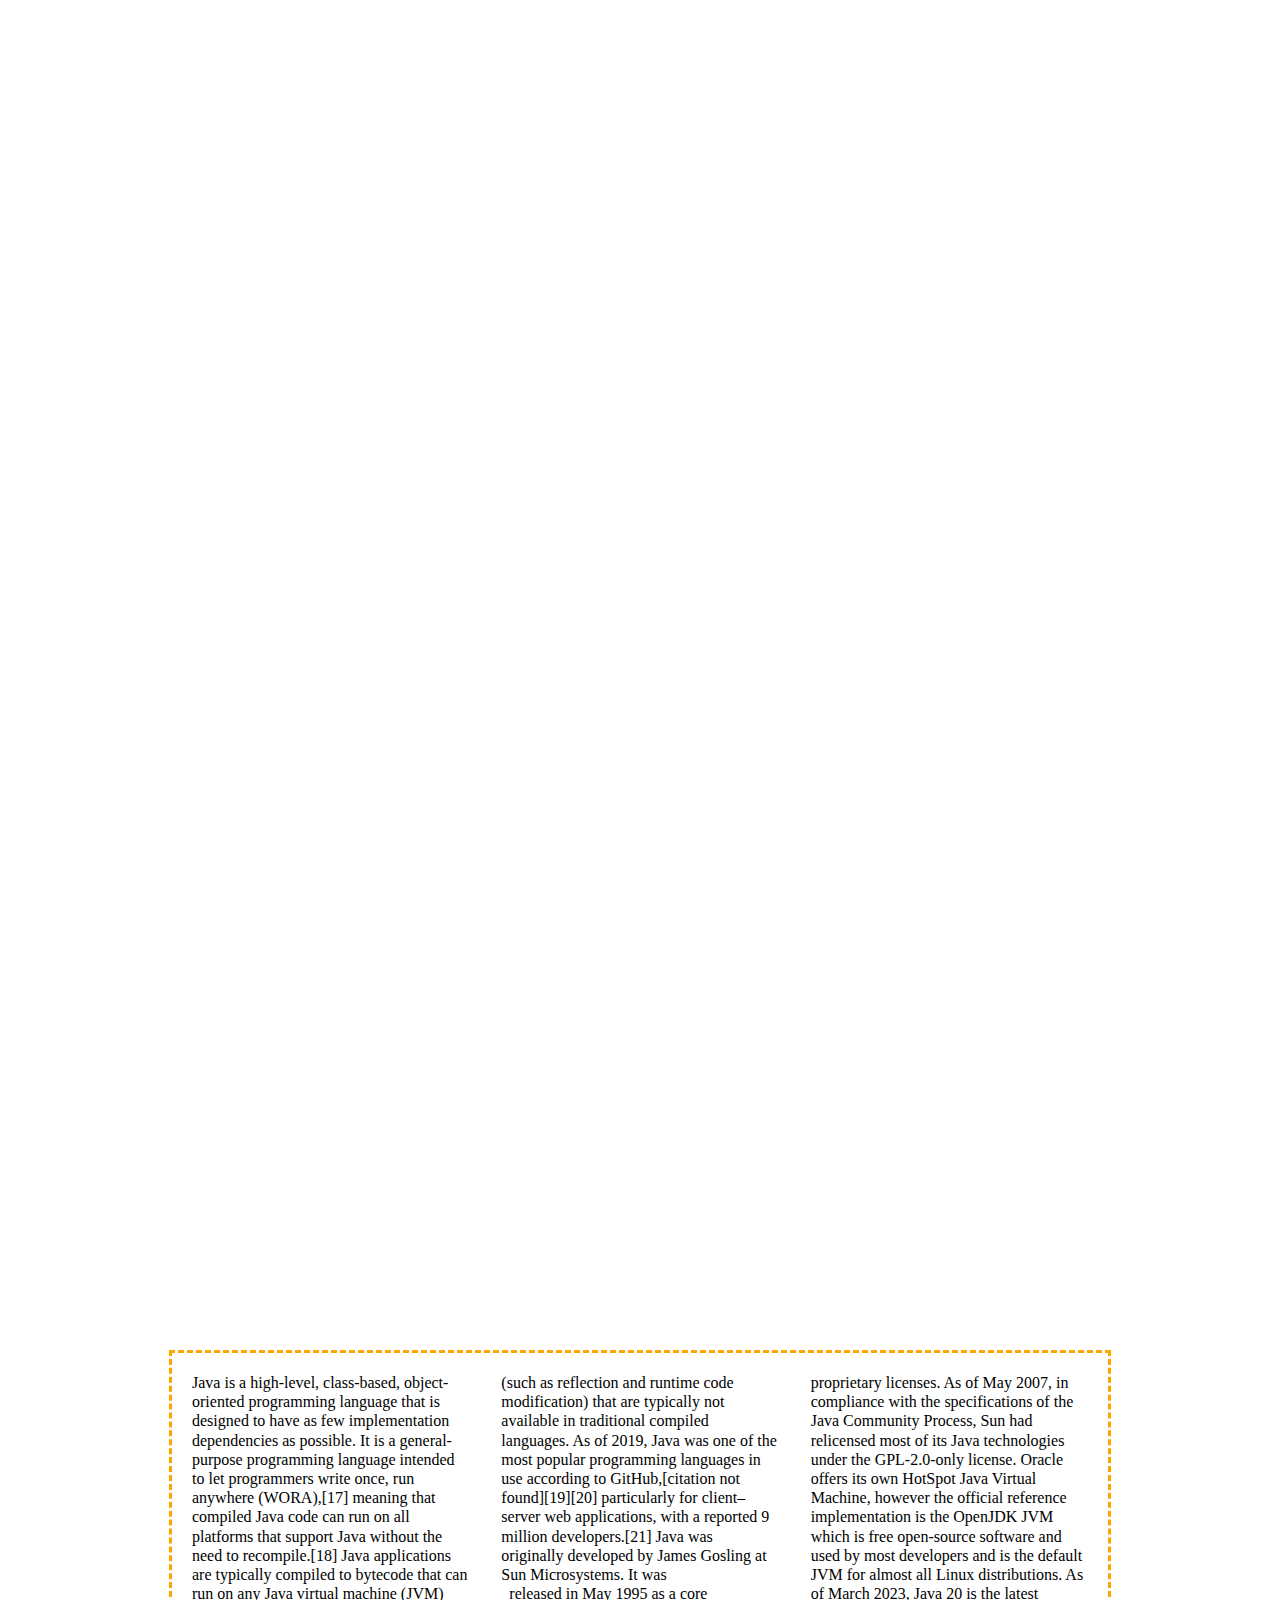
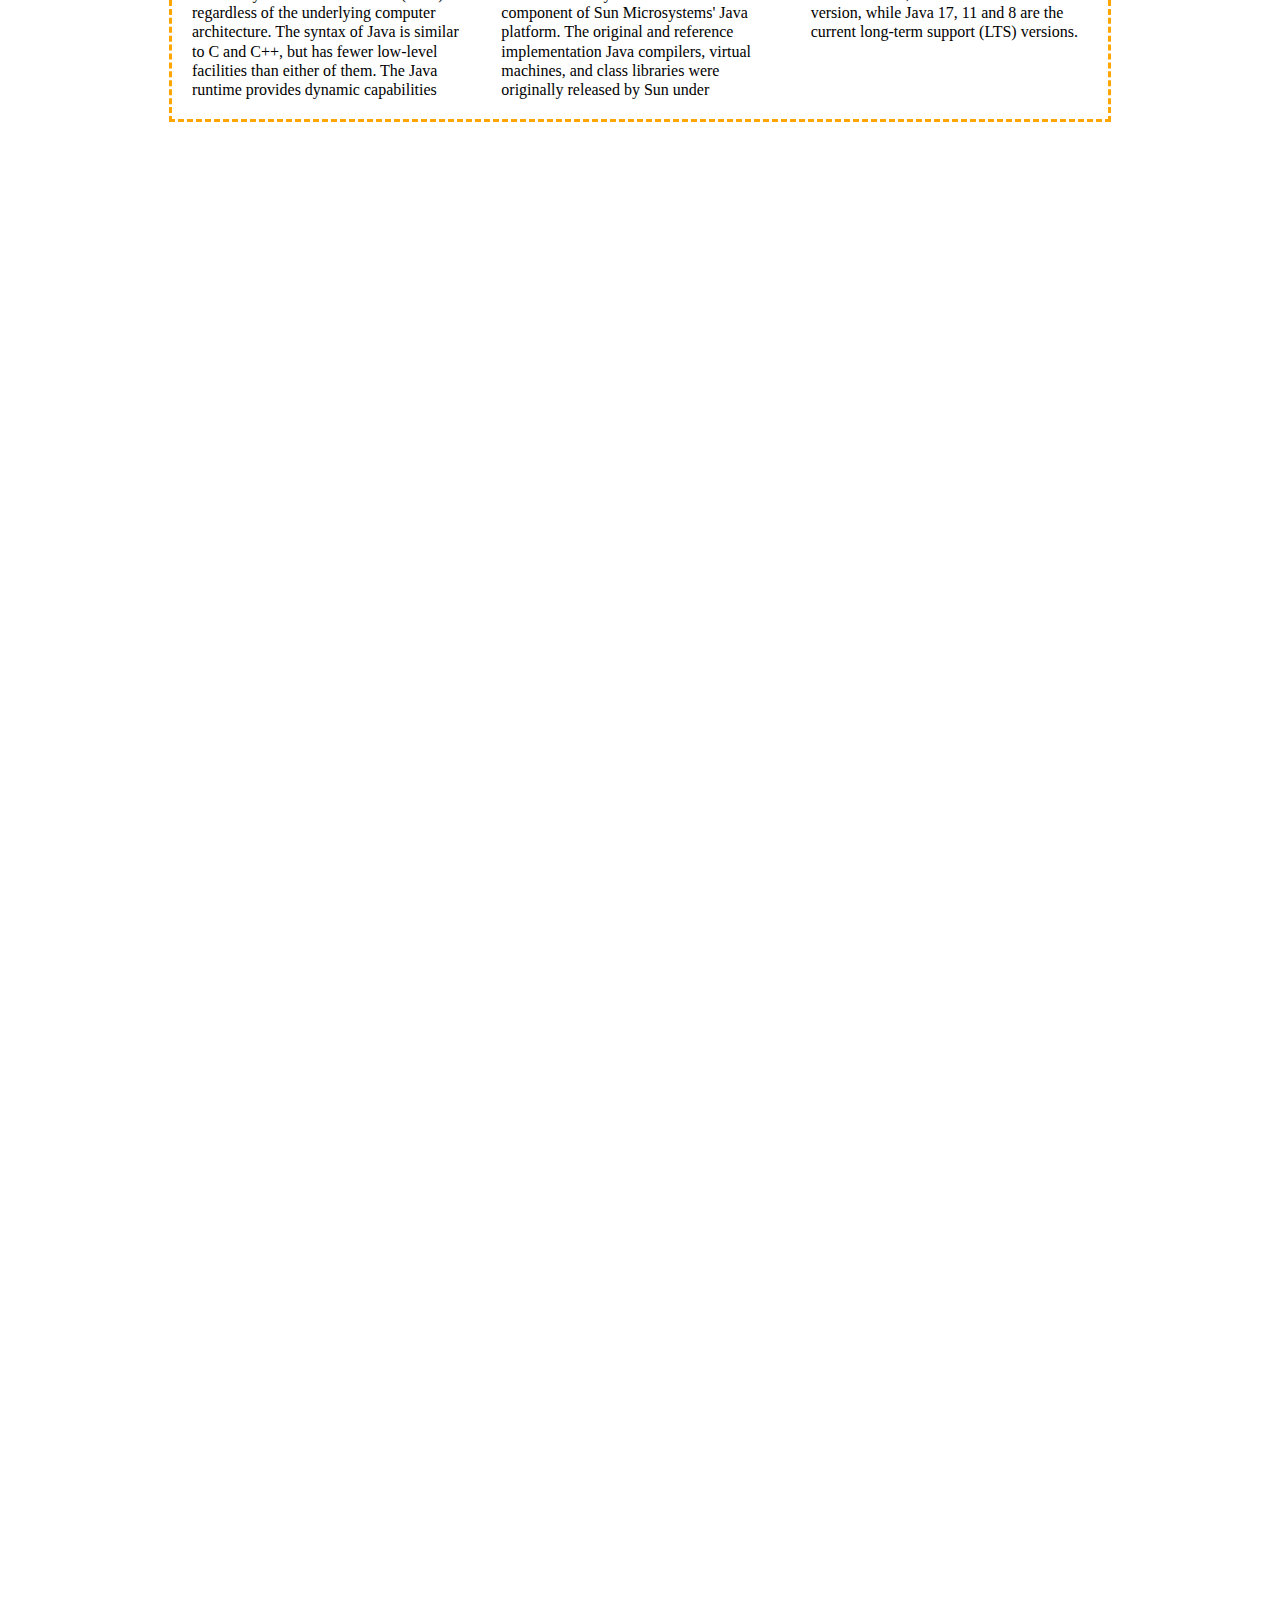
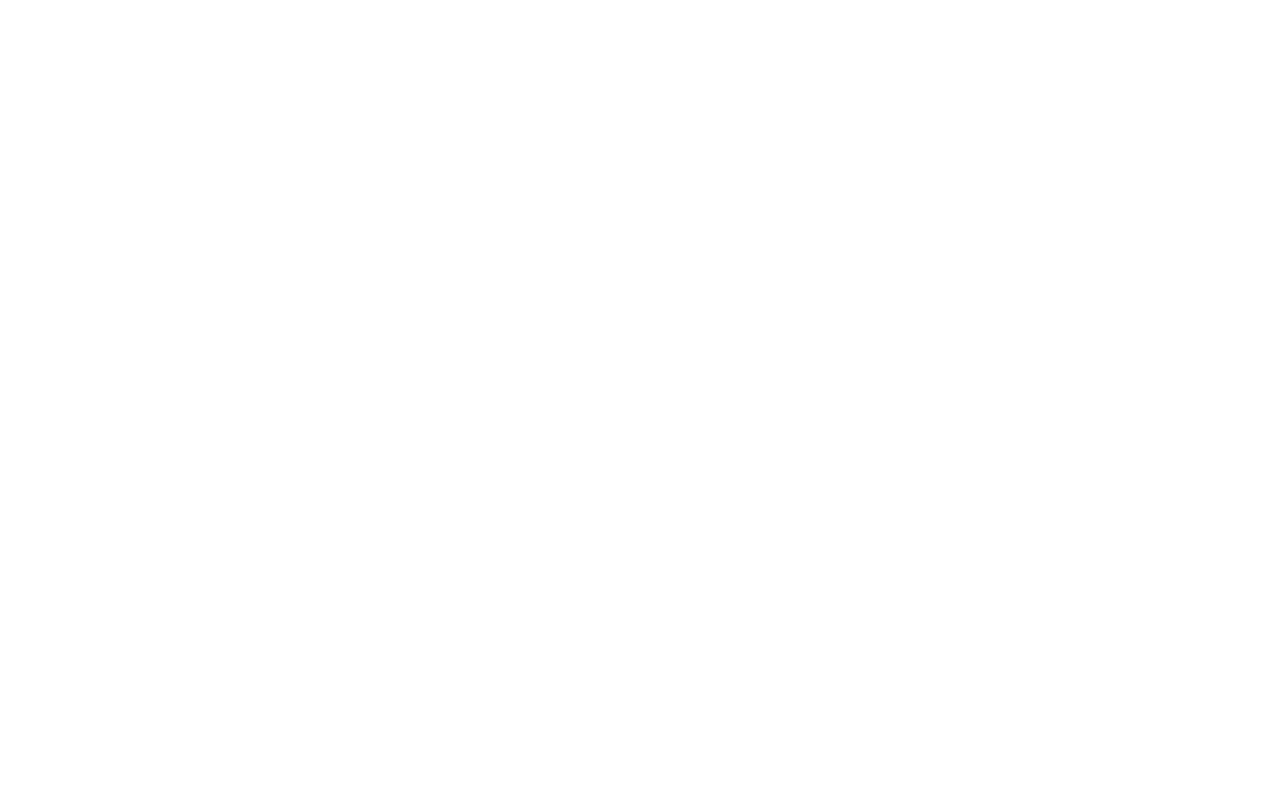
==== stage2.html @ 9c5061f7 "All Files Initial" ====
<!DOCTYPE html>
<html lang="en">
  <head>
    <meta charset="UTF-8" />
    <meta name="viewport" content="width=device-width, initial-scale=1.0" />
    <title>Scroll Changes</title>
    <link rel="stylesheet" type="text/css" href="style.css" />
  </head>

  <body>
    <section>
      <div class="image-div"></div>
      <div id="text-container">Java is a high-level, class-based, object-oriented programming language that is designed to have as few implementation dependencies as possible. It is a general-purpose programming language intended to let programmers write once, run anywhere (WORA),[17] meaning that compiled Java code can run on all platforms that support Java without the need to recompile.[18] Java applications are typically compiled to bytecode that can run on any Java virtual machine (JVM) regardless of the underlying computer architecture. The syntax of Java is similar to C and C++, but has fewer low-level facilities than either of them. The Java runtime provides dynamic capabilities (such as reflection and runtime code modification) that are typically not available in traditional compiled languages. As of 2019, Java was one of the most popular programming languages in use according to GitHub,[citation not found][19][20] particularly for client–server web applications, with a reported 9 million developers.[21] Java was originally developed by James Gosling at Sun Microsystems. It was
  released in May 1995 as a core component of Sun Microsystems' Java platform. The original and reference implementation Java compilers, virtual machines, and class libraries were originally released by Sun under proprietary licenses. As of May 2007, in compliance with the specifications of the Java Community Process, Sun had relicensed most of its Java technologies under the GPL-2.0-only license. Oracle offers its own HotSpot Java Virtual Machine, however the official reference implementation is the OpenJDK JVM which is free open-source software and used by most developers and is the default JVM for almost all Linux distributions. As of March 2023, Java 20 is the latest version, while Java 17, 11 and 8 are the current long-term support (LTS) versions.
      </div>
    </section>

    <script src="script2.js"></script>
  </body>
</html>
---- style.css ----
body {
    margin: 0;
    height: 4000px;
  }
  
  section {
    margin: auto;
    height: 100vh;
    width: 100vw;
  }
  
  h1 {
    position: fixed;
    z-index: 3;
  }
  
  .scene {
    position: fixed;
    top: 0;
    bottom: 0;
    left: 0;
    right: 0;
    z-index: 0;
    transition: all 1s;
    background-size: cover;
  }
  
  .scene-text {
    position: absolute;
    text-align: center;
    top: 0;
    bottom: 0;
    left: 0;
    right: 0;
    padding: 30%;
  }
  
  /* Counter General */
  .counter {
    position: fixed;
    left: 0;
    right: 0;
  
    border-radius: 10px;
    text-align: center;
    padding: 10px;
    z-index: 1;
  
    background-color: orangered;
    bottom: 0;
  }
  
  .visible {
    opacity: 100;
  }
  
  .not-visible {
    opacity: 0;
  }
  
  #text-container {
    position: relative;
    top: 50%;
    width: 70%;
    padding: 50px;
    border: 3px dashed orange;
    column-count: 3;
    column-gap: 2rem;
    margin: 0 auto;
    line-height: 1.2;
    padding: 20px;
    white-space: pre-wrap;
  }
  
  .image-div {
    height: 100vh;
    display: inline-block;
    justify-content: center;
    align-items: center;
    background-image: url('https://cdn.glitch.global/f26b7820-38c8-45b7-a6ec-28d67c5718e7/still4.png?v=1683533604813');
    background-size: cover;
    background-position: center;
    display: block;
    margin-left: auto;
    margin-right: auto;
    top: 10%;
    width: 100%;
  }
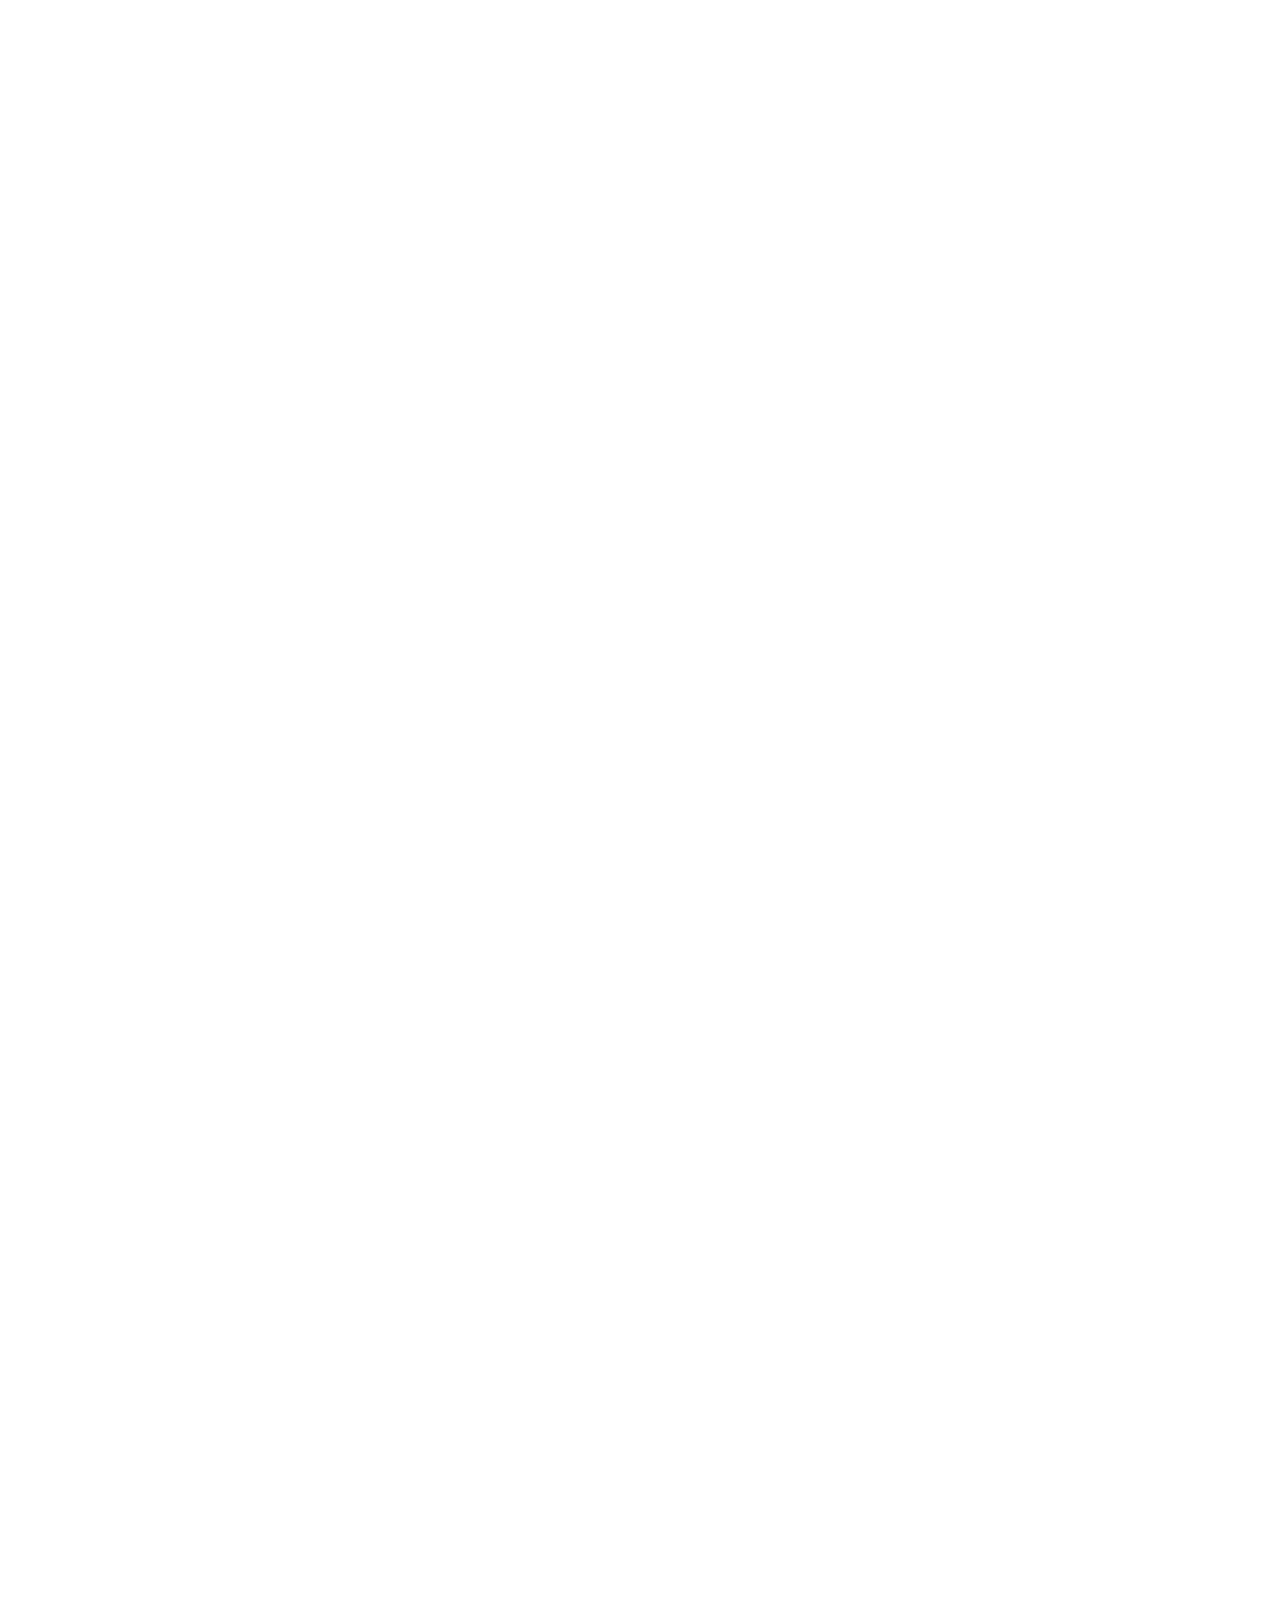
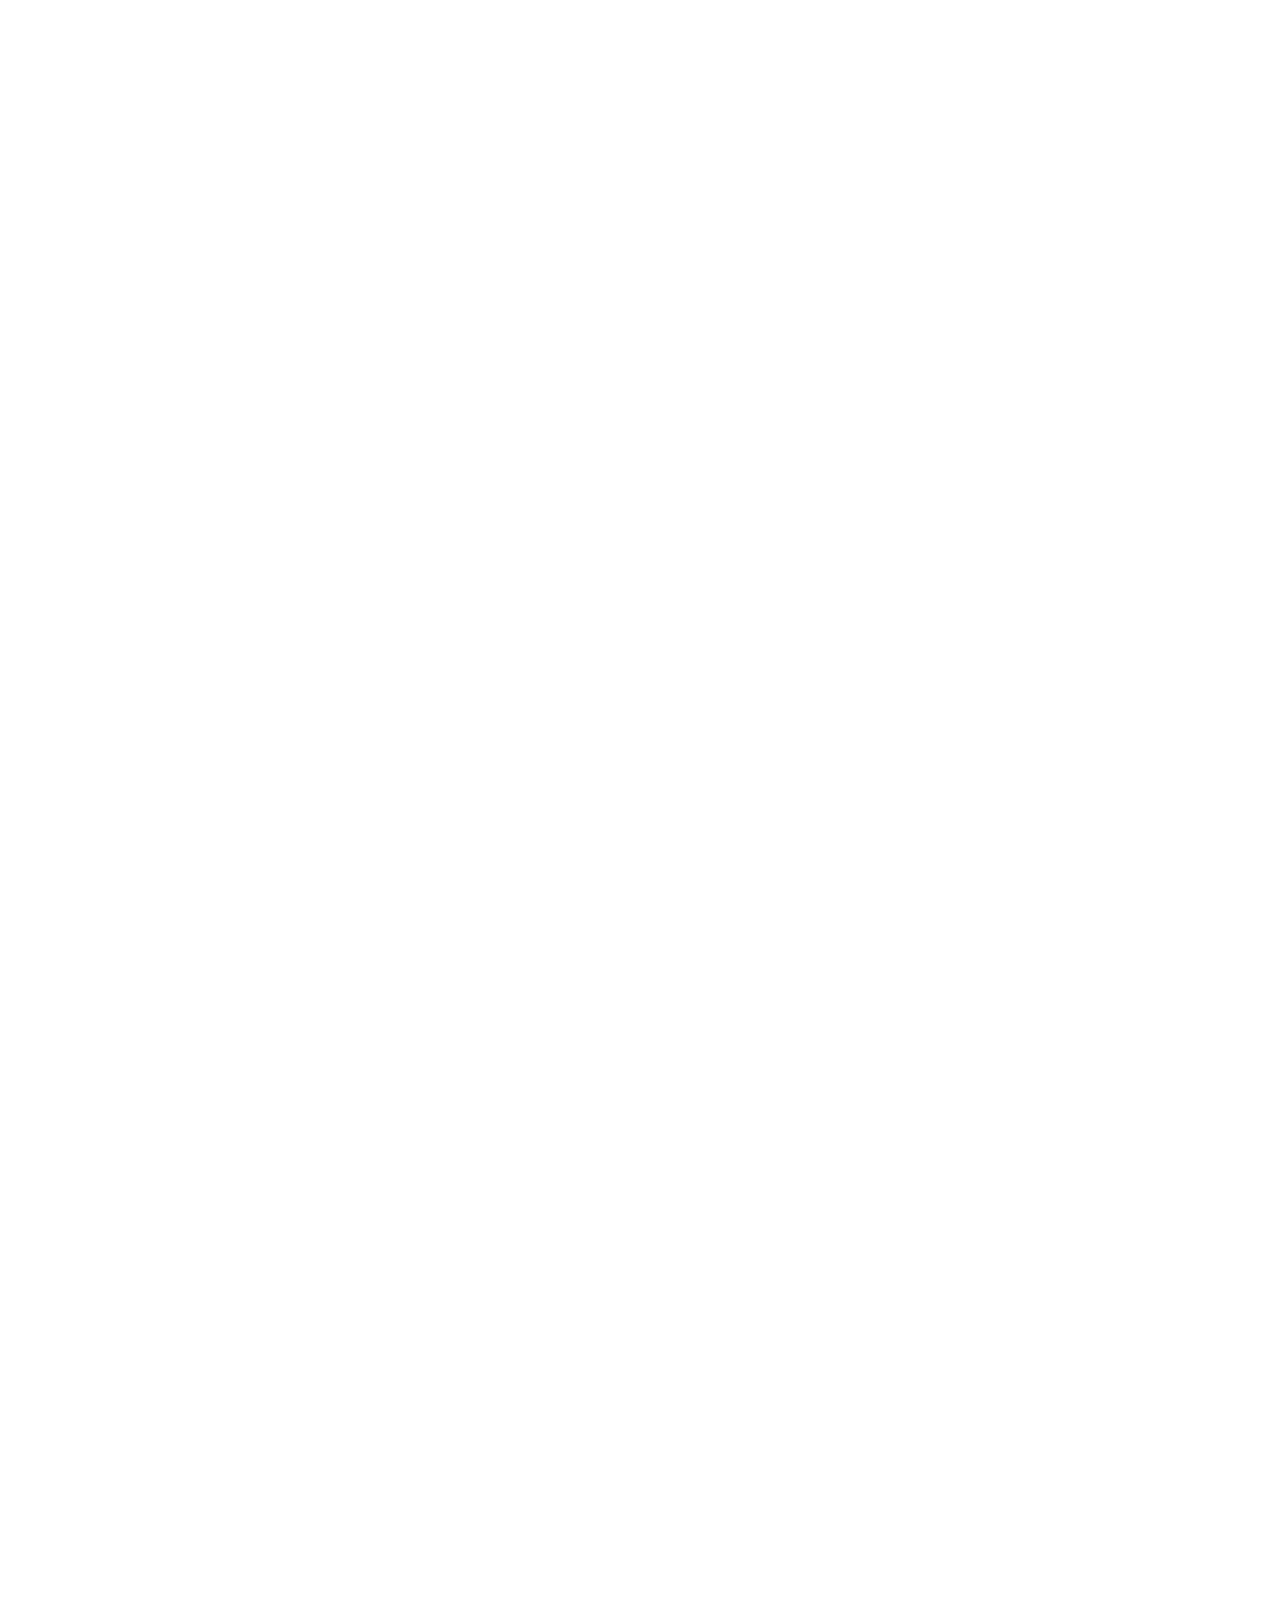
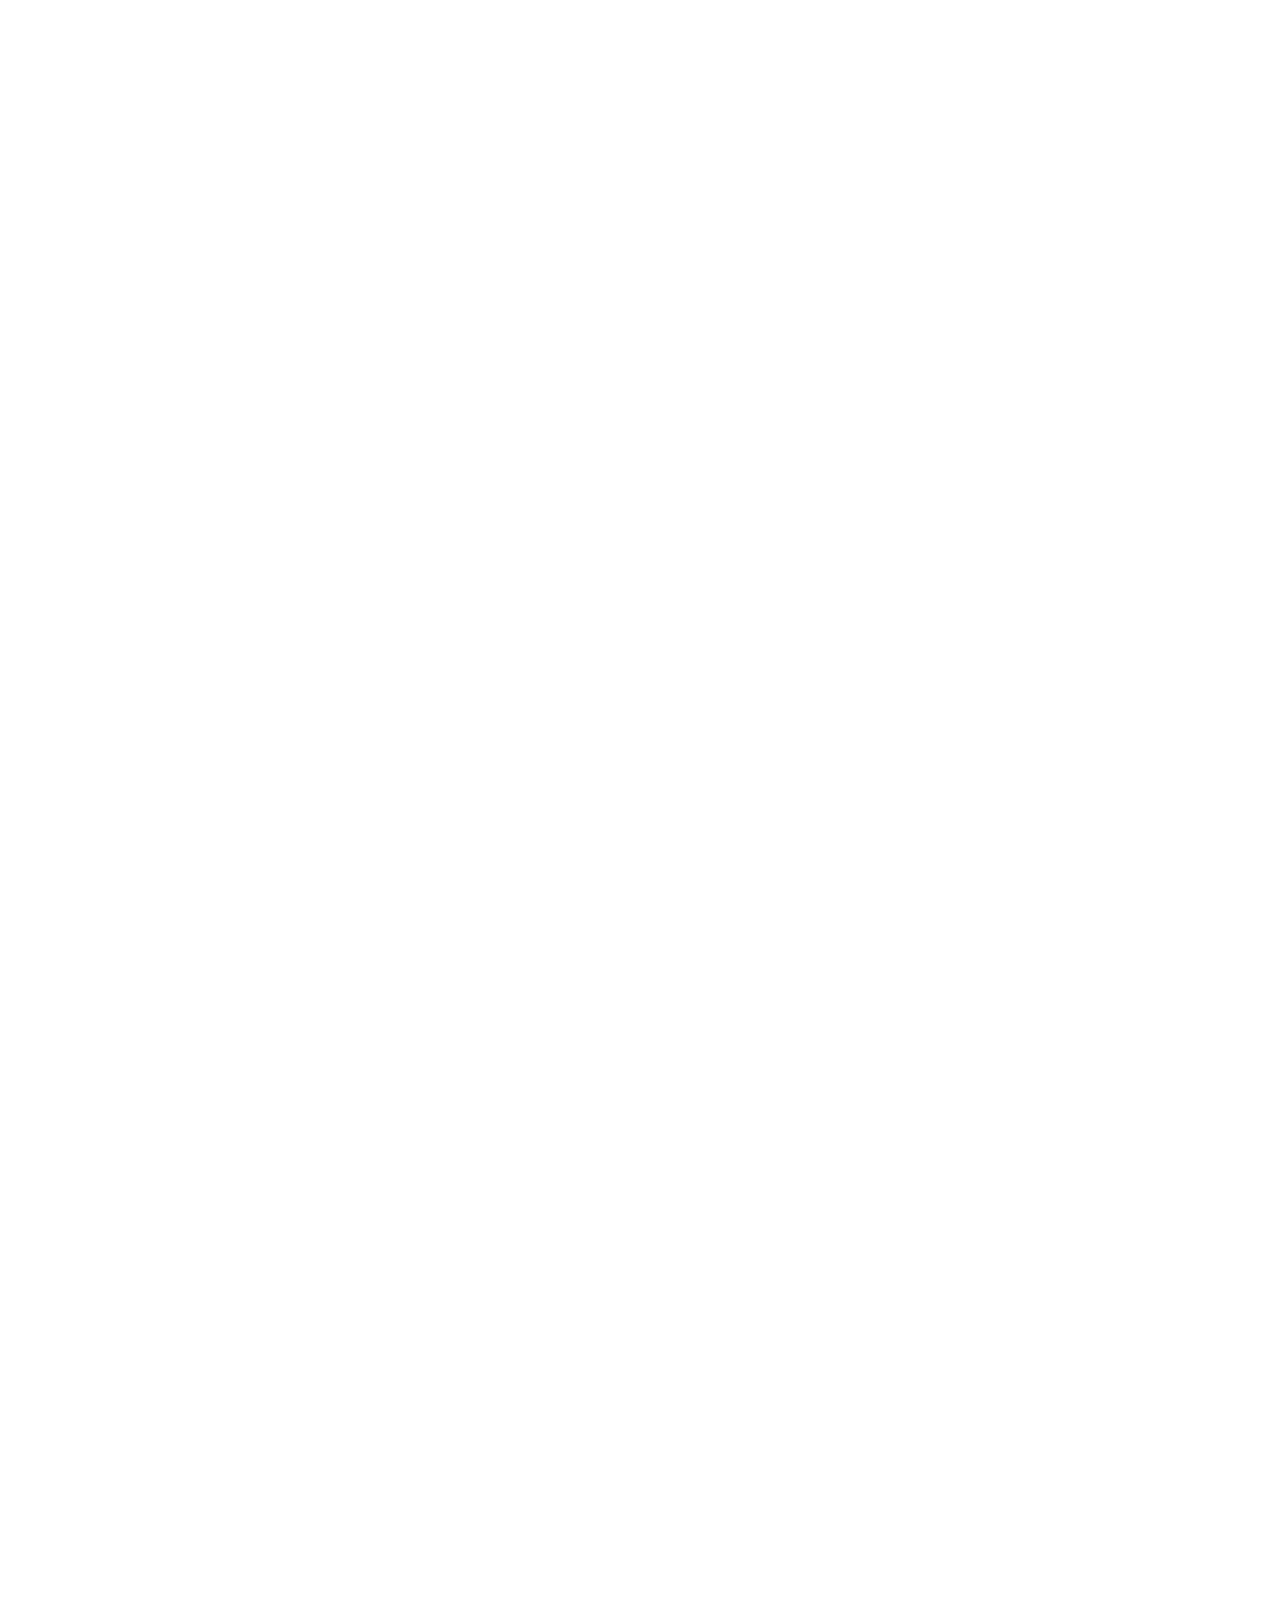
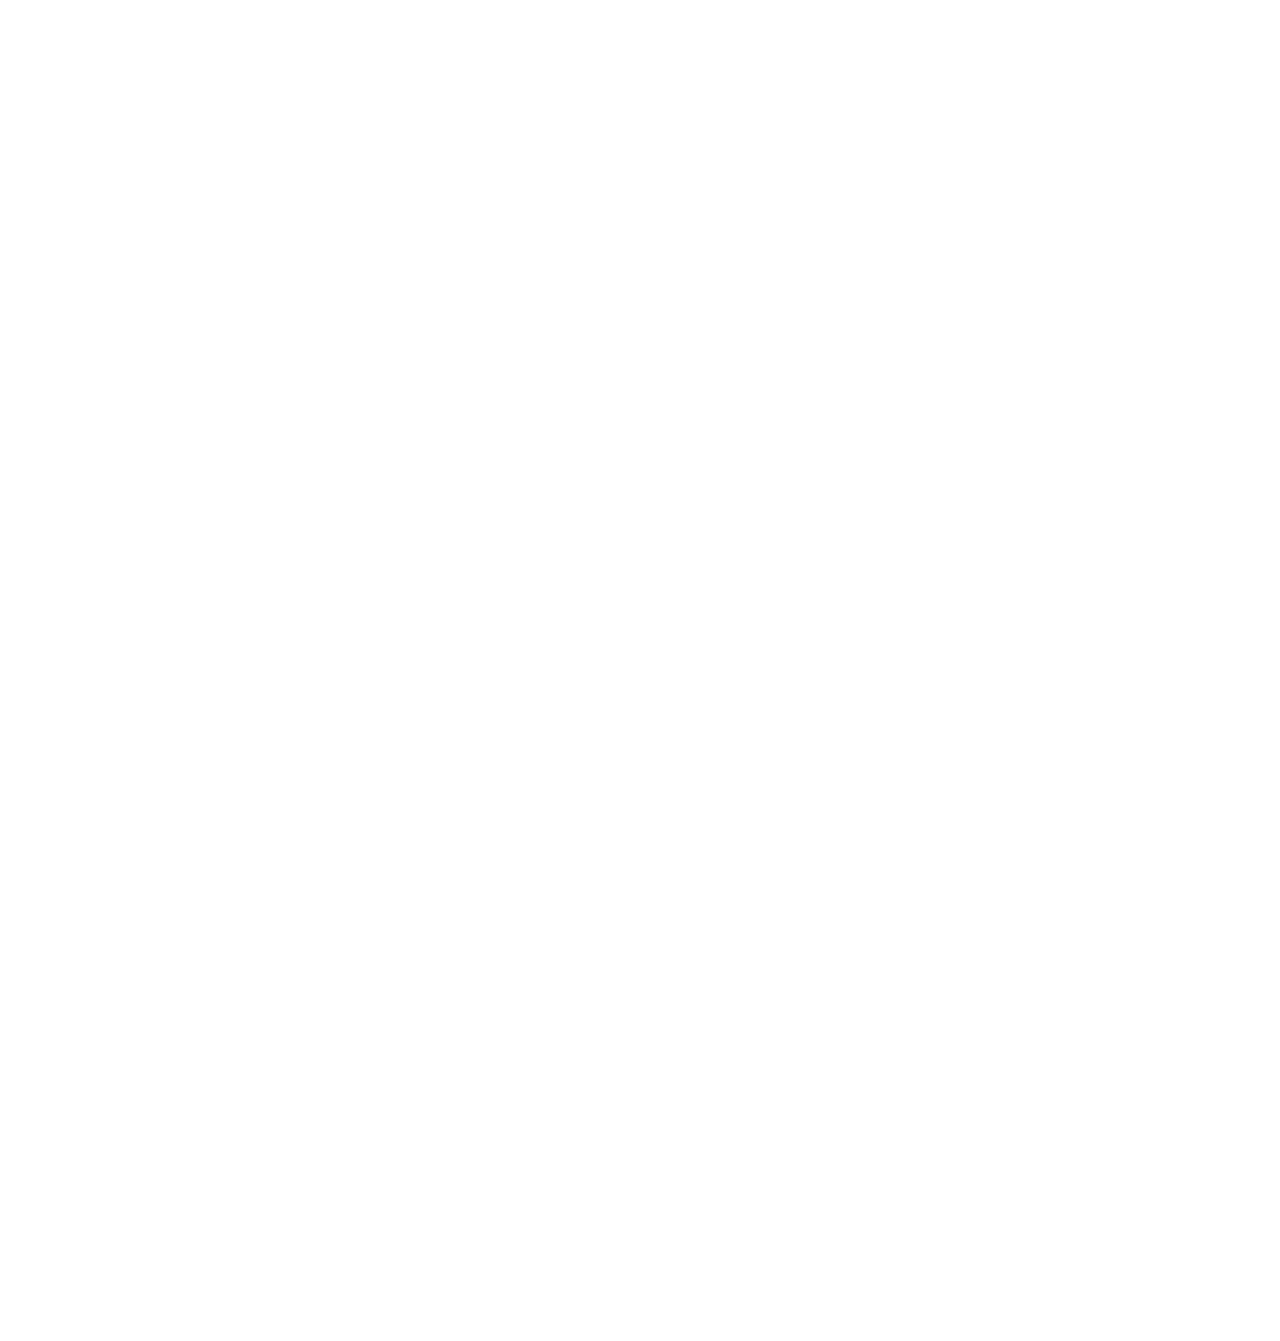
==== commit 724228c0: "stage2 fixes" ====
--- a/stage2.html
+++ b/stage2.html
@@ -8,13 +8,8 @@
   </head>
 
   <body>
-    <section>
-      <div class="image-div"></div>
-      <div id="text-container">Java is a high-level, class-based, object-oriented programming language that is designed to have as few implementation dependencies as possible. It is a general-purpose programming language intended to let programmers write once, run anywhere (WORA),[17] meaning that compiled Java code can run on all platforms that support Java without the need to recompile.[18] Java applications are typically compiled to bytecode that can run on any Java virtual machine (JVM) regardless of the underlying computer architecture. The syntax of Java is similar to C and C++, but has fewer low-level facilities than either of them. The Java runtime provides dynamic capabilities (such as reflection and runtime code modification) that are typically not available in traditional compiled languages. As of 2019, Java was one of the most popular programming languages in use according to GitHub,[citation not found][19][20] particularly for client–server web applications, with a reported 9 million developers.[21] Java was originally developed by James Gosling at Sun Microsystems. It was
-  released in May 1995 as a core component of Sun Microsystems' Java platform. The original and reference implementation Java compilers, virtual machines, and class libraries were originally released by Sun under proprietary licenses. As of May 2007, in compliance with the specifications of the Java Community Process, Sun had relicensed most of its Java technologies under the GPL-2.0-only license. Oracle offers its own HotSpot Java Virtual Machine, however the official reference implementation is the OpenJDK JVM which is free open-source software and used by most developers and is the default JVM for almost all Linux distributions. As of March 2023, Java 20 is the latest version, while Java 17, 11 and 8 are the current long-term support (LTS) versions.
-      </div>
-    </section>
-
+    <div id="green-star"></div>
+    <div id="justin-letter"></div>
     <script src="script2.js"></script>
   </body>
 </html>
--- a/style.css
+++ b/style.css
@@ -1,12 +1,10 @@
 body {
-    margin: 0;
-    height: 4000px;
+    height: 6141px;
   }
   
   section {
     margin: auto;
     height: 100vh;
-    width: 100vw;
   }
   
   h1 {
@@ -50,15 +48,7 @@
     bottom: 0;
   }
   
-  .visible {
-    opacity: 100;
-  }
-  
-  .not-visible {
-    opacity: 0;
-  }
-  
-  #text-container {
+  #letter {
     position: relative;
     top: 50%;
     width: 70%;
@@ -71,19 +61,59 @@
     padding: 20px;
     white-space: pre-wrap;
   }
-  
-  .image-div {
-    height: 100vh;
+
+  #justin-letter {
+    top: 0;
+    height: 100%;
+    position: relative;
+    z-index: 2;
+    background-image: url('https://cdn.glitch.global/af55d866-7230-4c11-b0c8-ace17ef210a3/justin%20and%20letterbox.png?v=1685227261891');
+    background-repeat: no-repeat;
+    background-size: contain;
+  }
+
+  #green-star {
+    animation: rotate 7s linear infinite;
+    top: 95%;
+    left: 7%;
+    position: relative;
+    height: 1250px;
+    width: 1250px;
+    z-index: 1;
+    position: absolute;
+    background-image: url('https://cdn.glitch.global/af55d866-7230-4c11-b0c8-ace17ef210a3/shapes.png?v=1685230769336');
+    background-repeat: no-repeat;
+    background-size: contain;
+  }
+
+  @keyframes rotate {
+    0% {
+      transform: rotate(0deg);
+    }
+    100% {
+      transform: rotate(360deg);
+    }
+  }
+
+  #green-star2 {
+    height: 1500px;
+    width: 1500px;
     display: inline-block;
     justify-content: center;
     align-items: center;
-    background-image: url('https://cdn.glitch.global/f26b7820-38c8-45b7-a6ec-28d67c5718e7/still4.png?v=1683533604813');
+    background-image: url('https://cdn.glitch.global/af55d866-7230-4c11-b0c8-ace17ef210a3/shapes.png');
+    background-repeat: no-repeat;
     background-size: cover;
     background-position: center;
     display: block;
     margin-left: auto;
     margin-right: auto;
     top: 10%;
-    width: 100%;
   }
+
+  #sliding-text {
+    height: 100vh;
+    background-size: cover;
+    background-image: url('https://cdn.glitch.global/f26b7820-38c8-45b7-a6ec-28d67c5718e7/still4.png?v=1683533604813');
+    }
   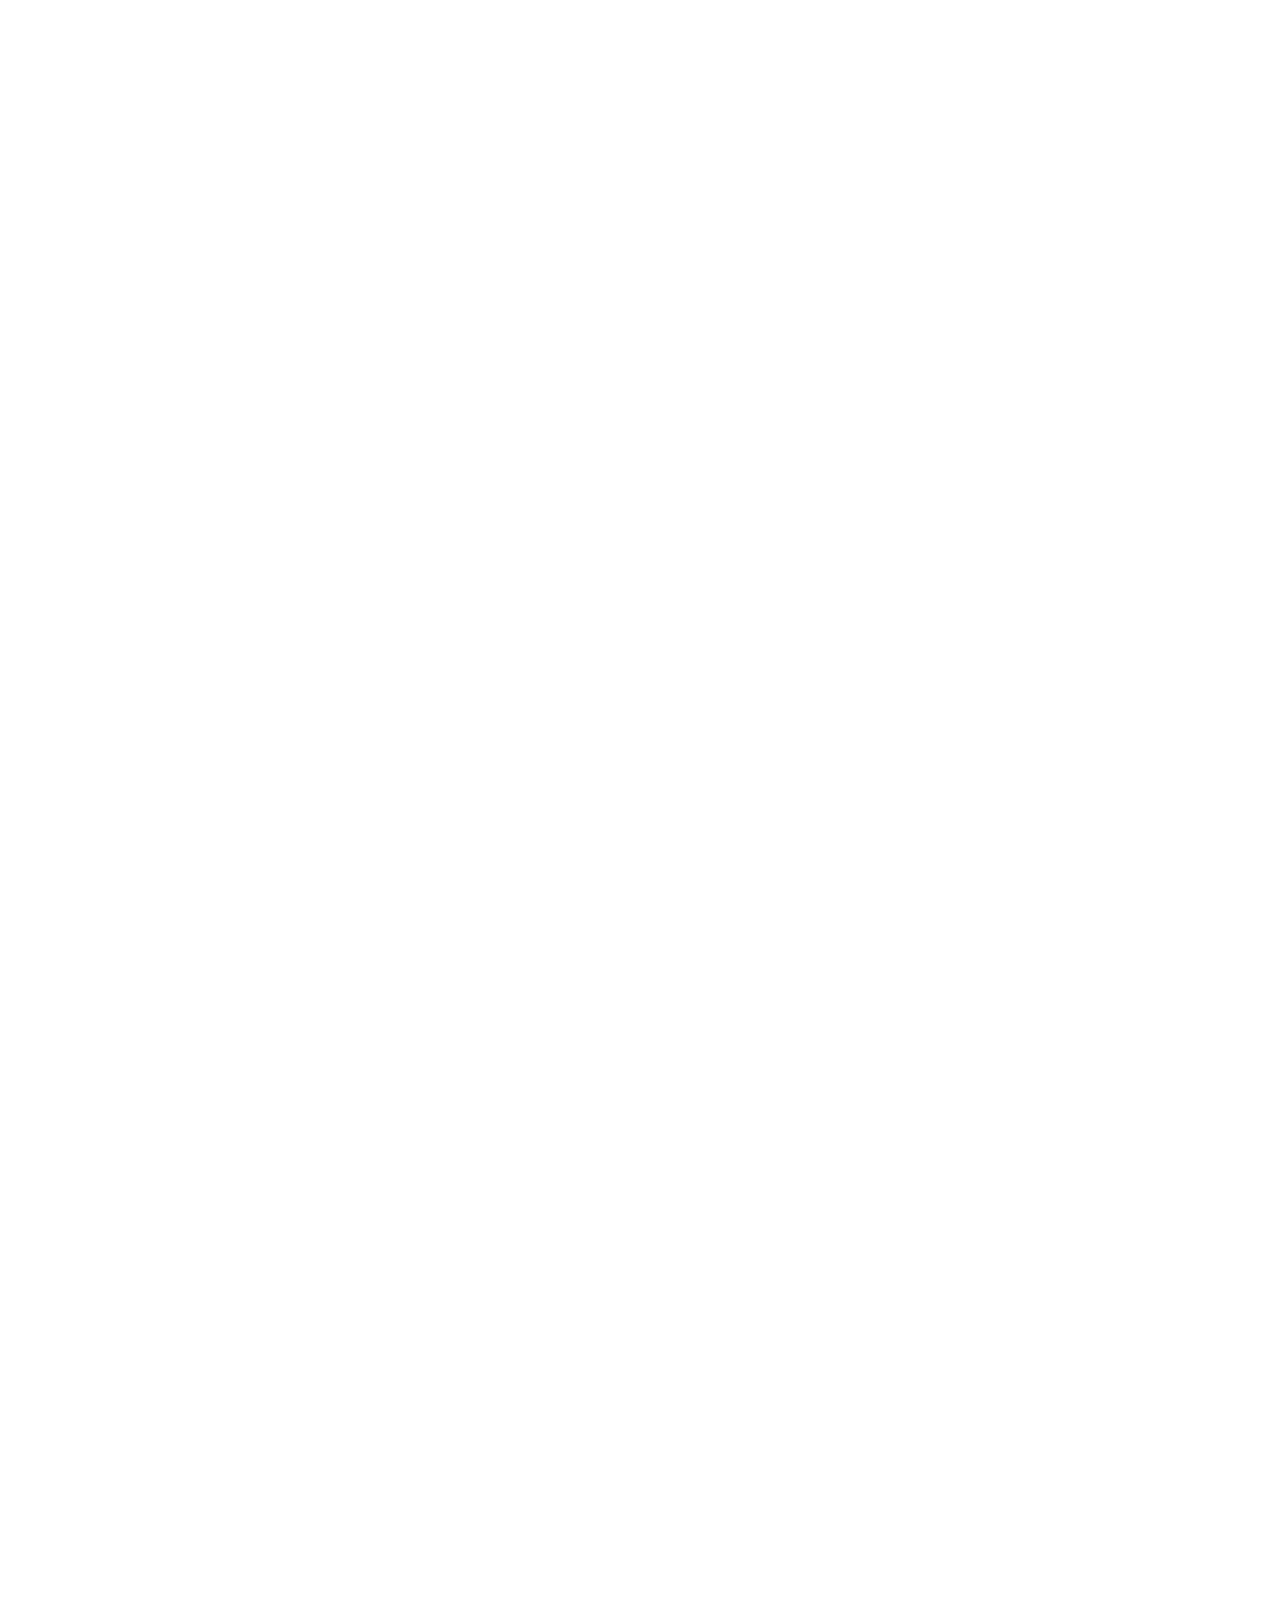
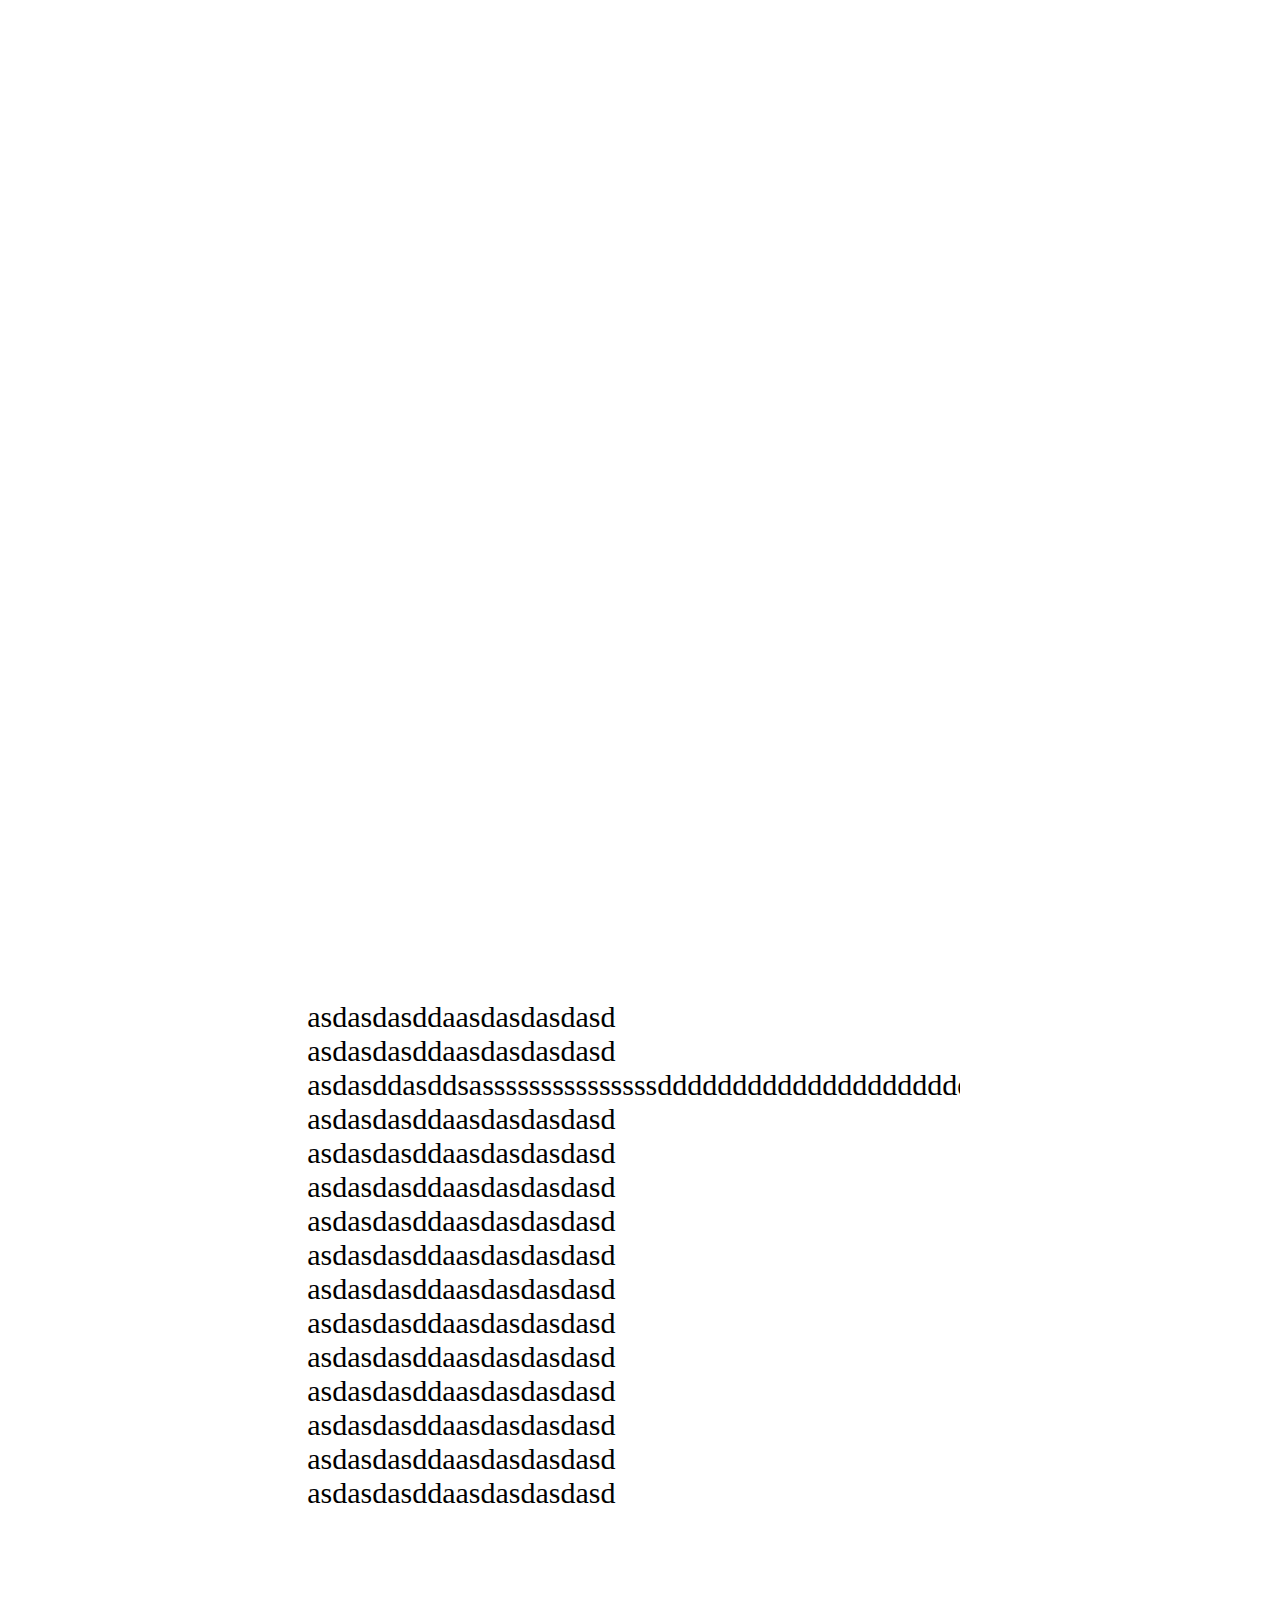
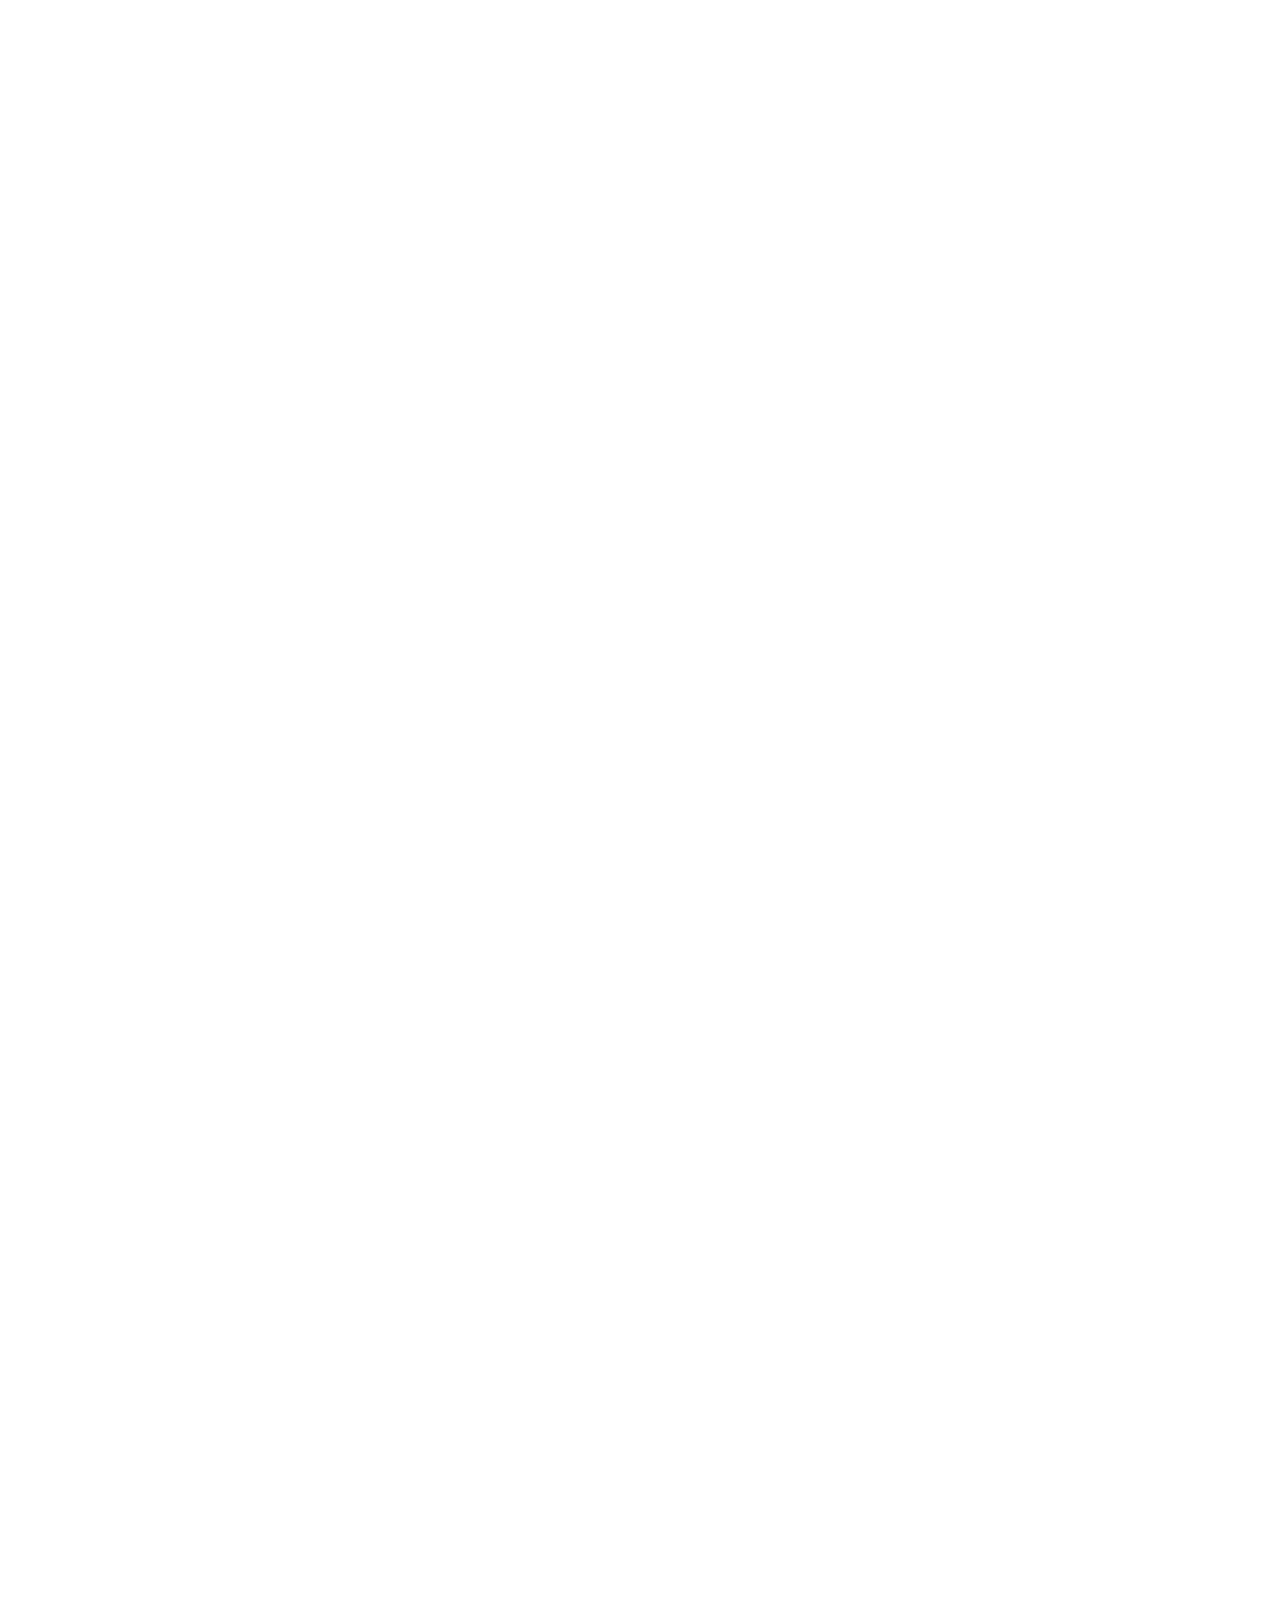
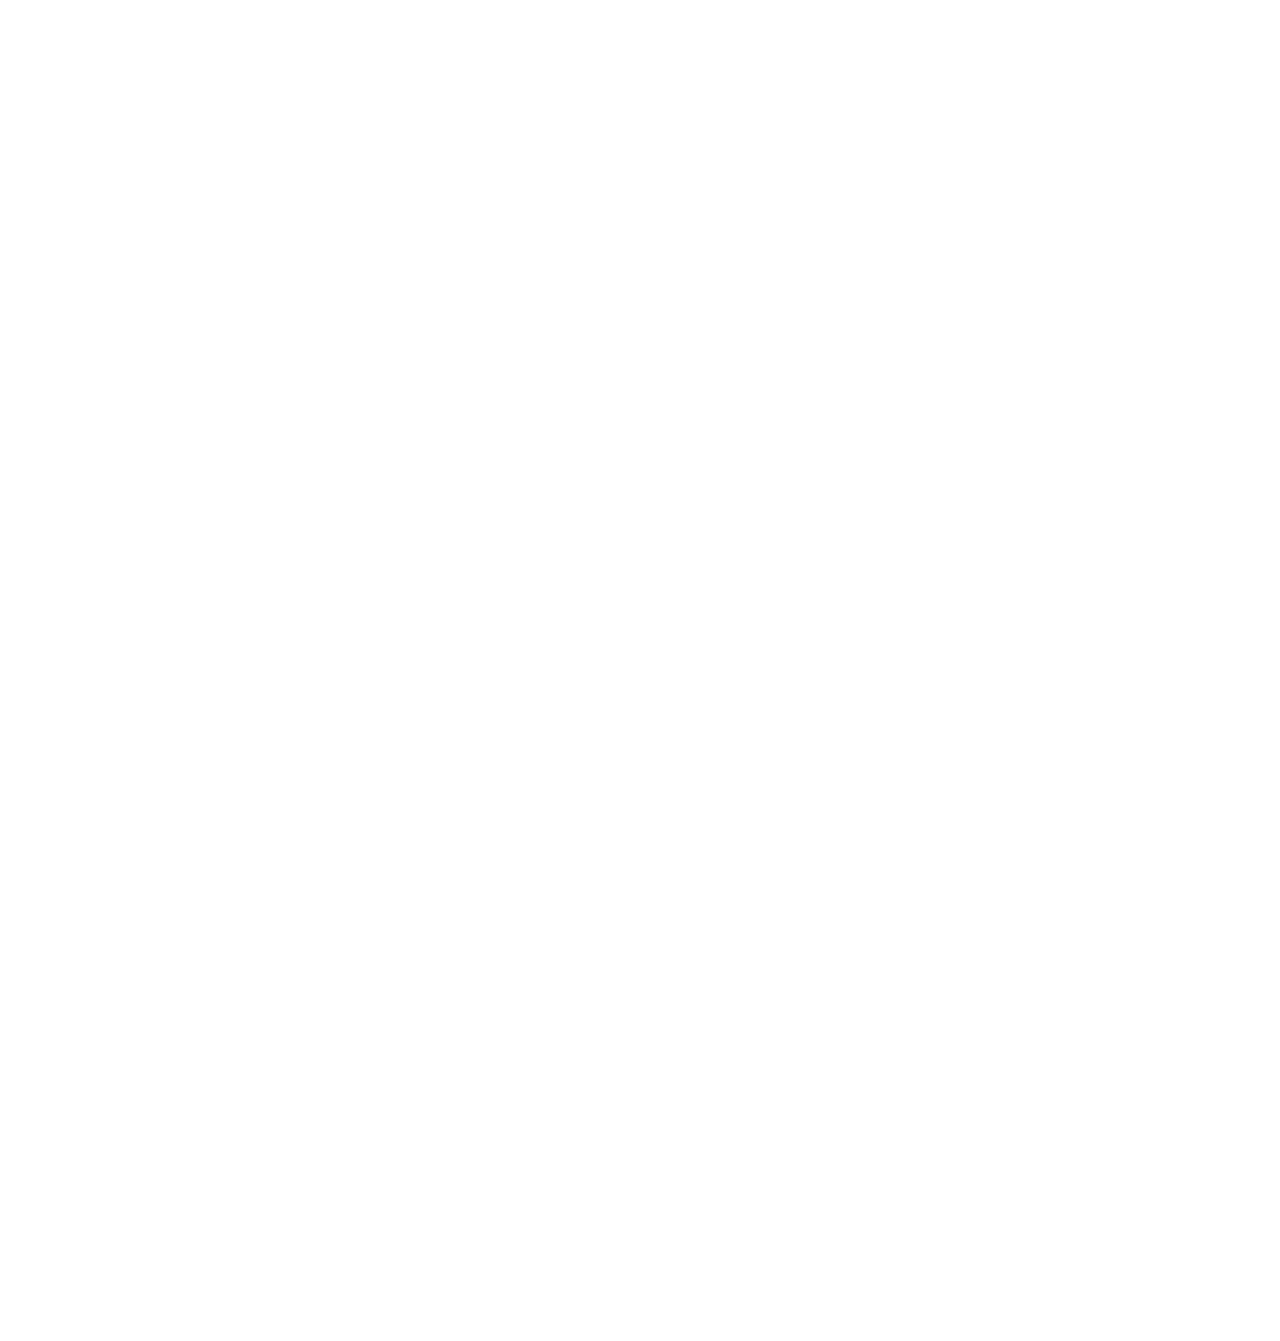
==== commit 21a72eec: "almost ready" ====
--- a/stage2.html
+++ b/stage2.html
@@ -10,6 +10,30 @@
   <body>
     <div id="green-star"></div>
     <div id="justin-letter"></div>
+    <div id="text-letter">
+      <p>
+      asdasdasddaasdasdasdasd<br>
+      asdasdasddaasdasdasdasd<br>
+      asdasddasddsasssssssssssssssdddddddddddddddddddddd<br>
+      asdasdasddaasdasdasdasd<br>
+      asdasdasddaasdasdasdasd<br>
+      asdasdasddaasdasdasdasd<br>
+      asdasdasddaasdasdasdasd<br>
+      asdasdasddaasdasdasdasd<br>
+      asdasdasddaasdasdasdasd<br>
+      asdasdasddaasdasdasdasd<br>
+      asdasdasddaasdasdasdasd<br>
+      asdasdasddaasdasdasdasd<br>
+      asdasdasddaasdasdasdasd<br>
+      asdasdasddaasdasdasdasd<br>
+      asdasdasddaasdasdasdasd<br>
+      asdasdasddaasdasdasdasd<br>
+      asdasdasddaasdasdasdasd<br>
+      asdasdasddaasdasdasdasd<br>
+      asdasdasddaasdasdasdasd<br>
+      asdasdasddaasdasdasdasd<br>
+    </p>
+    </div>
     <script src="script2.js"></script>
   </body>
 </html>
--- a/style.css
+++ b/style.css
@@ -1,51 +1,6 @@
 body {
     height: 6141px;
-  }
-  
-  section {
-    margin: auto;
-    height: 100vh;
-  }
-  
-  h1 {
-    position: fixed;
-    z-index: 3;
-  }
-  
-  .scene {
-    position: fixed;
-    top: 0;
-    bottom: 0;
-    left: 0;
-    right: 0;
-    z-index: 0;
-    transition: all 1s;
-    background-size: cover;
-  }
-  
-  .scene-text {
-    position: absolute;
-    text-align: center;
-    top: 0;
-    bottom: 0;
-    left: 0;
-    right: 0;
-    padding: 30%;
-  }
-  
-  /* Counter General */
-  .counter {
-    position: fixed;
-    left: 0;
-    right: 0;
-  
-    border-radius: 10px;
-    text-align: center;
-    padding: 10px;
-    z-index: 1;
-  
-    background-color: orangered;
-    bottom: 0;
+    width: 100vw;
   }
   
   #letter {
@@ -67,23 +22,46 @@
     height: 100%;
     position: relative;
     z-index: 2;
-    background-image: url('https://cdn.glitch.global/af55d866-7230-4c11-b0c8-ace17ef210a3/justin%20and%20letterbox.png?v=1685227261891');
+    background-image: url('https://cdn.glitch.global/af55d866-7230-4c11-b0c8-ace17ef210a3/justin%20and%20letterbox%202.png?v=1685284405636');
     background-repeat: no-repeat;
     background-size: contain;
   }
 
   #green-star {
     animation: rotate 7s linear infinite;
-    top: 95%;
-    left: 7%;
-    position: relative;
-    height: 1250px;
-    width: 1250px;
+    top: 100%;
+    transform-origin: center;
+    left: 5%;
+    height: 120vh;
+    width: 120vh;
     z-index: 1;
     position: absolute;
     background-image: url('https://cdn.glitch.global/af55d866-7230-4c11-b0c8-ace17ef210a3/shapes.png?v=1685230769336');
     background-repeat: no-repeat;
     background-size: contain;
+  }
+
+  p {
+    margin-top: 0;
+  }
+
+  @font-face {font-family: "Microsoft Sans Serif";
+    src: url("//db.onlinewebfonts.com/t/643e59524d730ce6c6f2384eebf945f8.eot");
+    src: url("//db.onlinewebfonts.com/t/643e59524d730ce6c6f2384eebf945f8.eot?#iefix") format("embedded-opentype"),
+         url("//db.onlinewebfonts.com/t/643e59524d730ce6c6f2384eebf945f8.svg#Microsoft Sans Serif") format("svg");
+  }
+
+  #text-letter {
+    font-size: 30px;
+    font-family: "Microsoft Sans Serif";
+    height: 56%;
+    overflow-y: scroll;
+    overflow-x: hidden;
+    top: 2600px;
+    left: 24%;
+    width: 51%;
+    z-index: 3;
+    position: absolute;
   }
 
   @keyframes rotate {
@@ -93,27 +71,4 @@
     100% {
       transform: rotate(360deg);
     }
-  }
-
-  #green-star2 {
-    height: 1500px;
-    width: 1500px;
-    display: inline-block;
-    justify-content: center;
-    align-items: center;
-    background-image: url('https://cdn.glitch.global/af55d866-7230-4c11-b0c8-ace17ef210a3/shapes.png');
-    background-repeat: no-repeat;
-    background-size: cover;
-    background-position: center;
-    display: block;
-    margin-left: auto;
-    margin-right: auto;
-    top: 10%;
-  }
-
-  #sliding-text {
-    height: 100vh;
-    background-size: cover;
-    background-image: url('https://cdn.glitch.global/f26b7820-38c8-45b7-a6ec-28d67c5718e7/still4.png?v=1683533604813');
-    }
-  +  }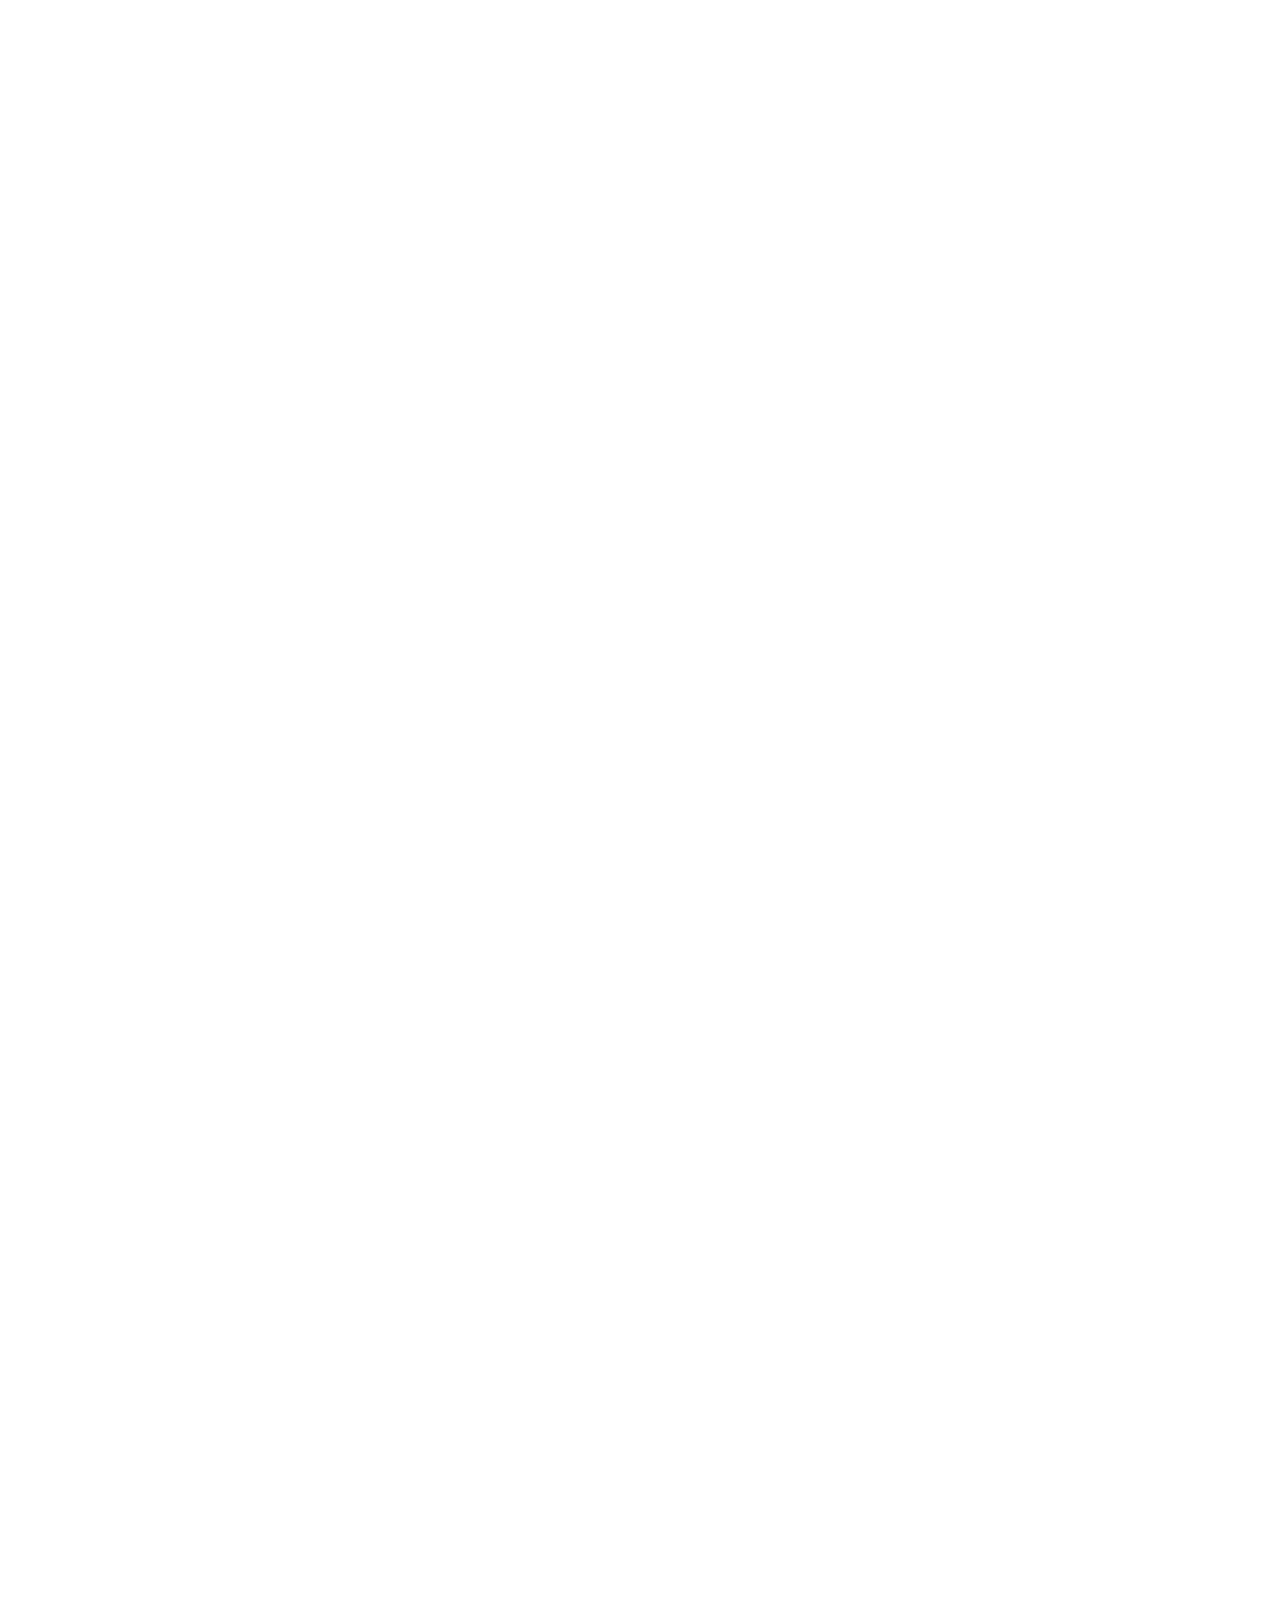
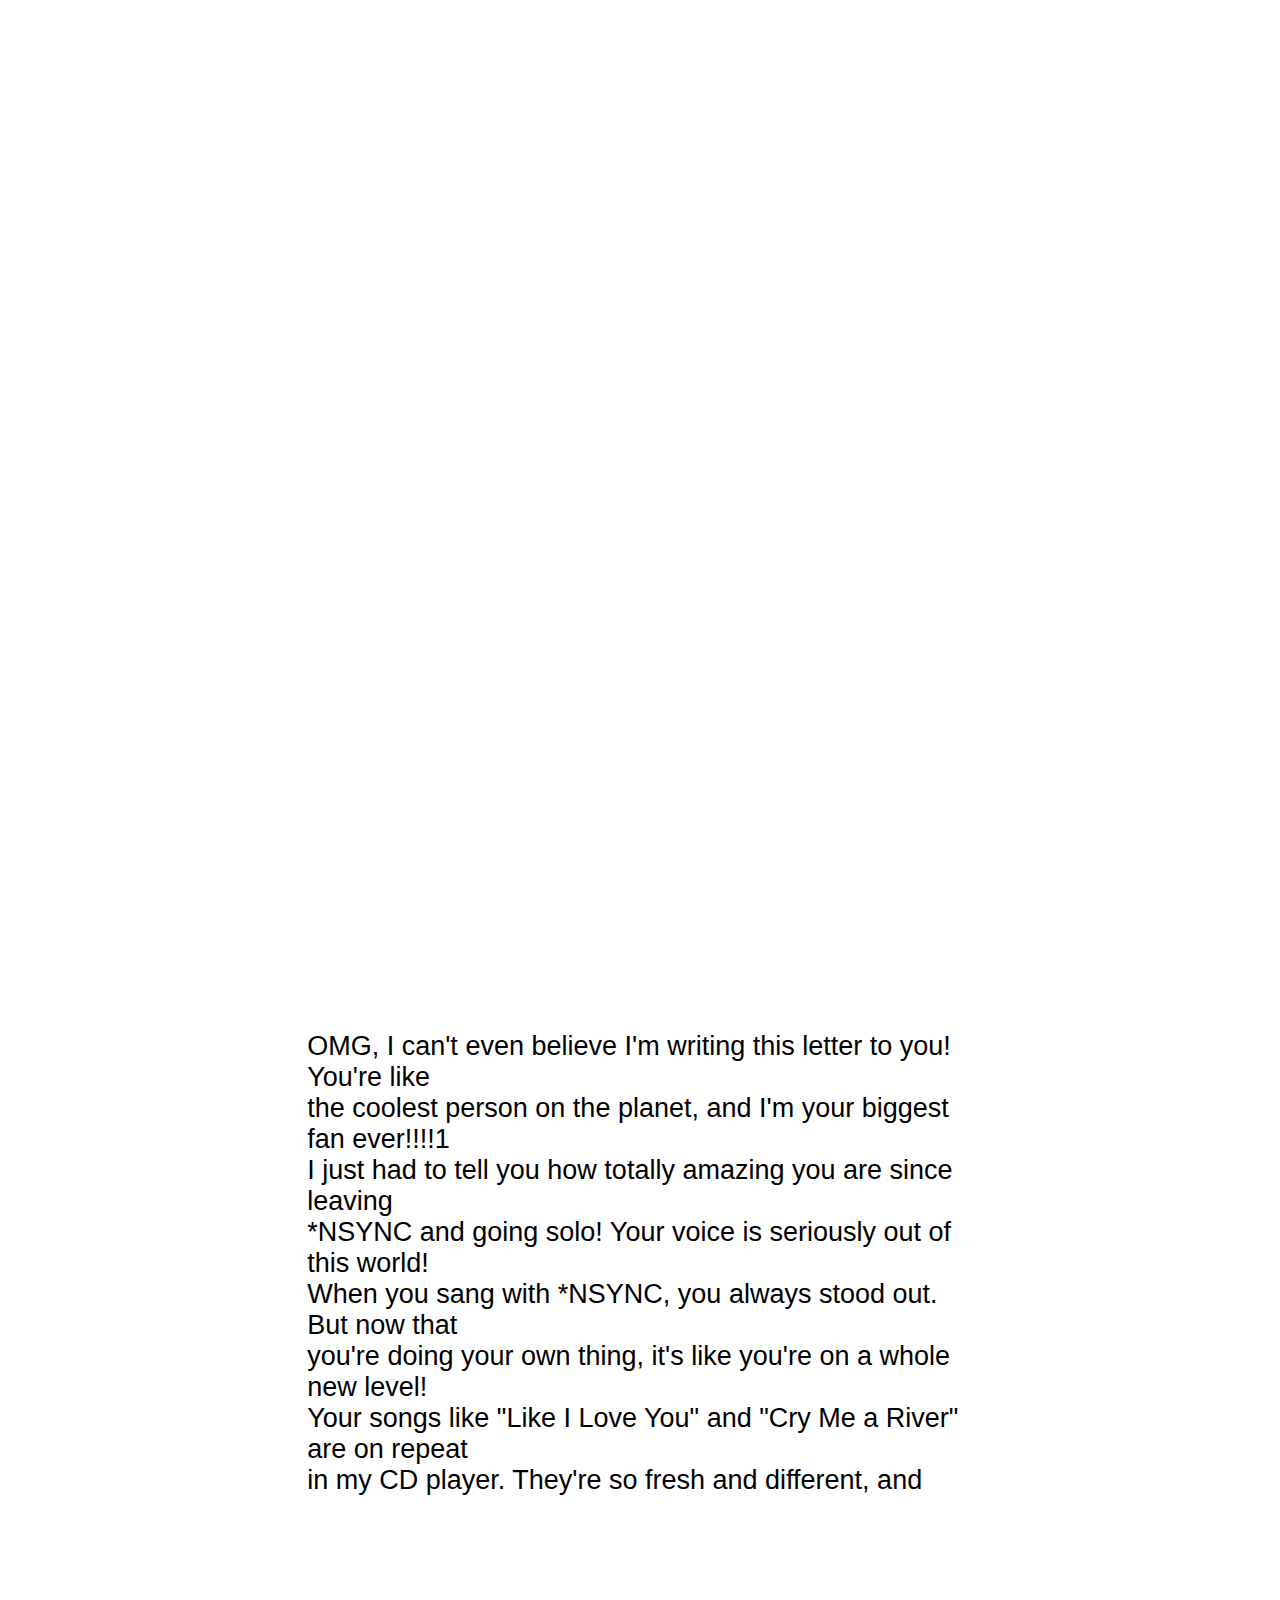
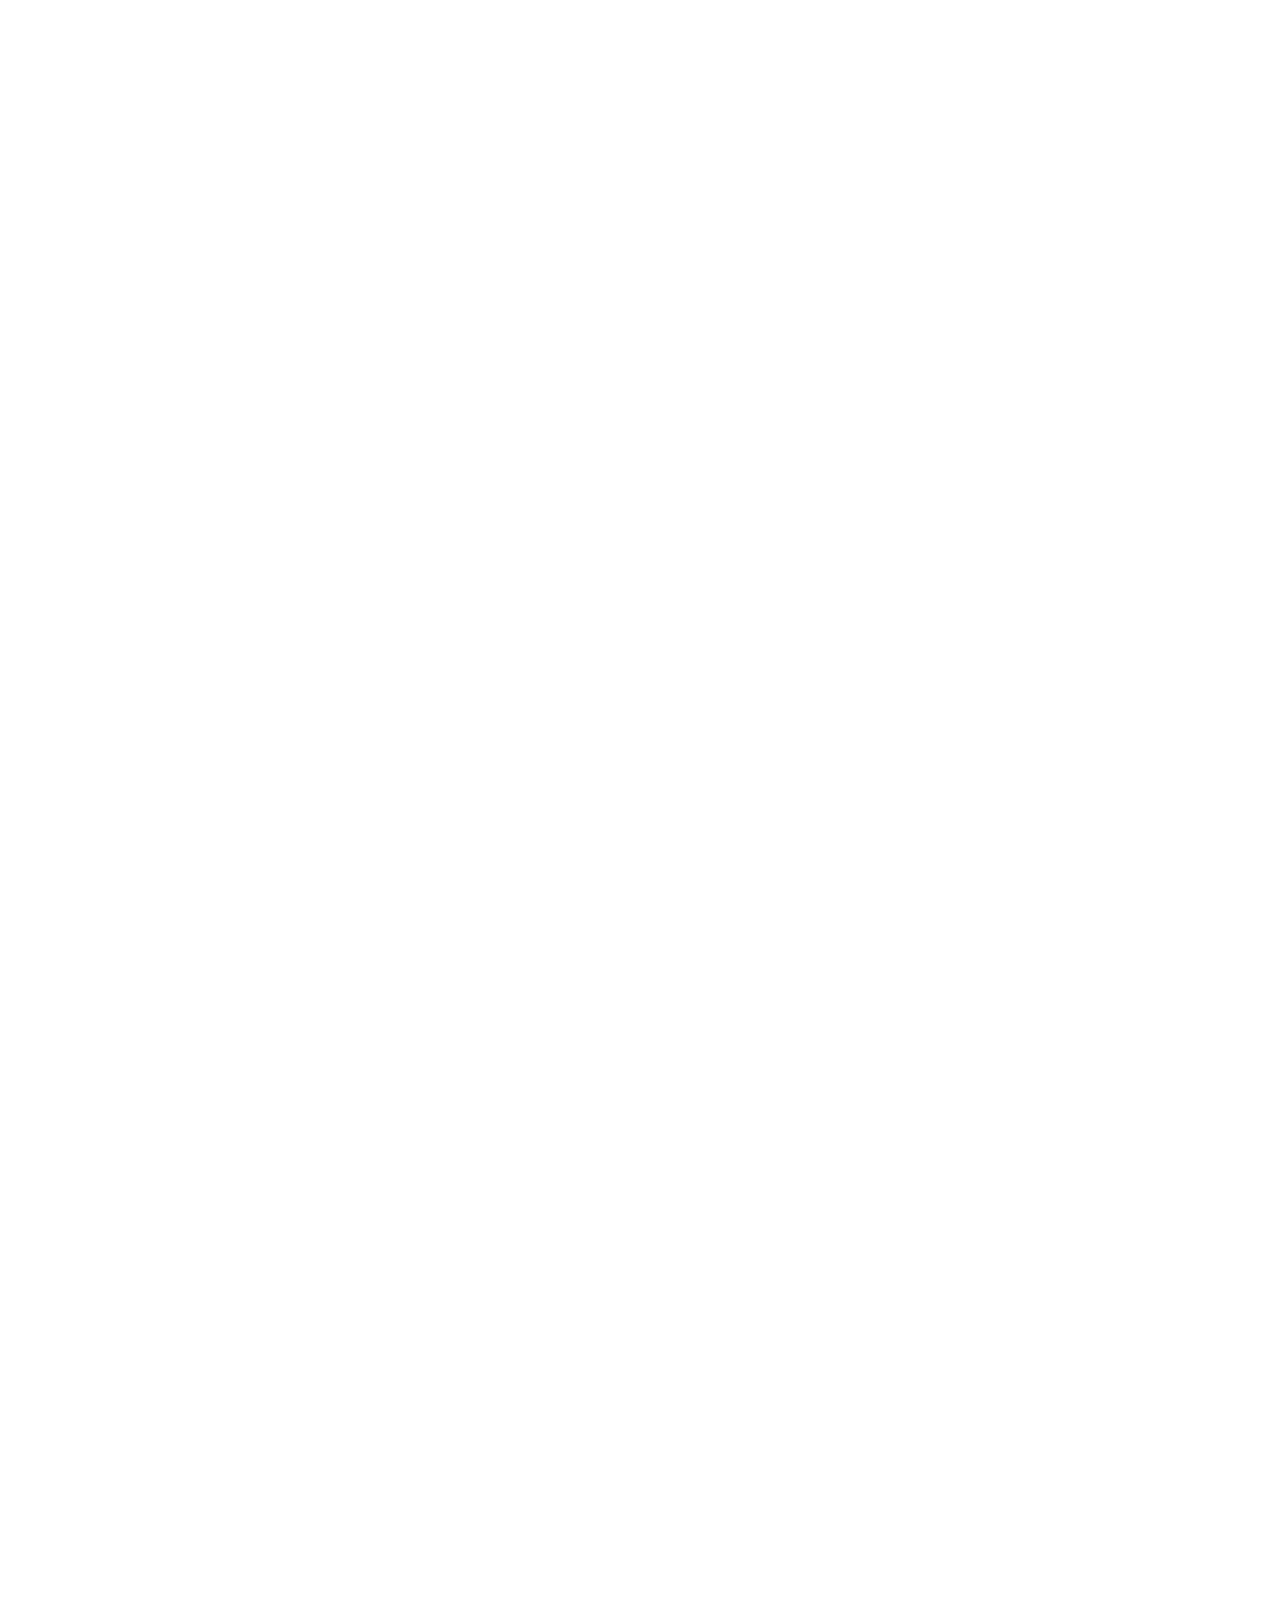
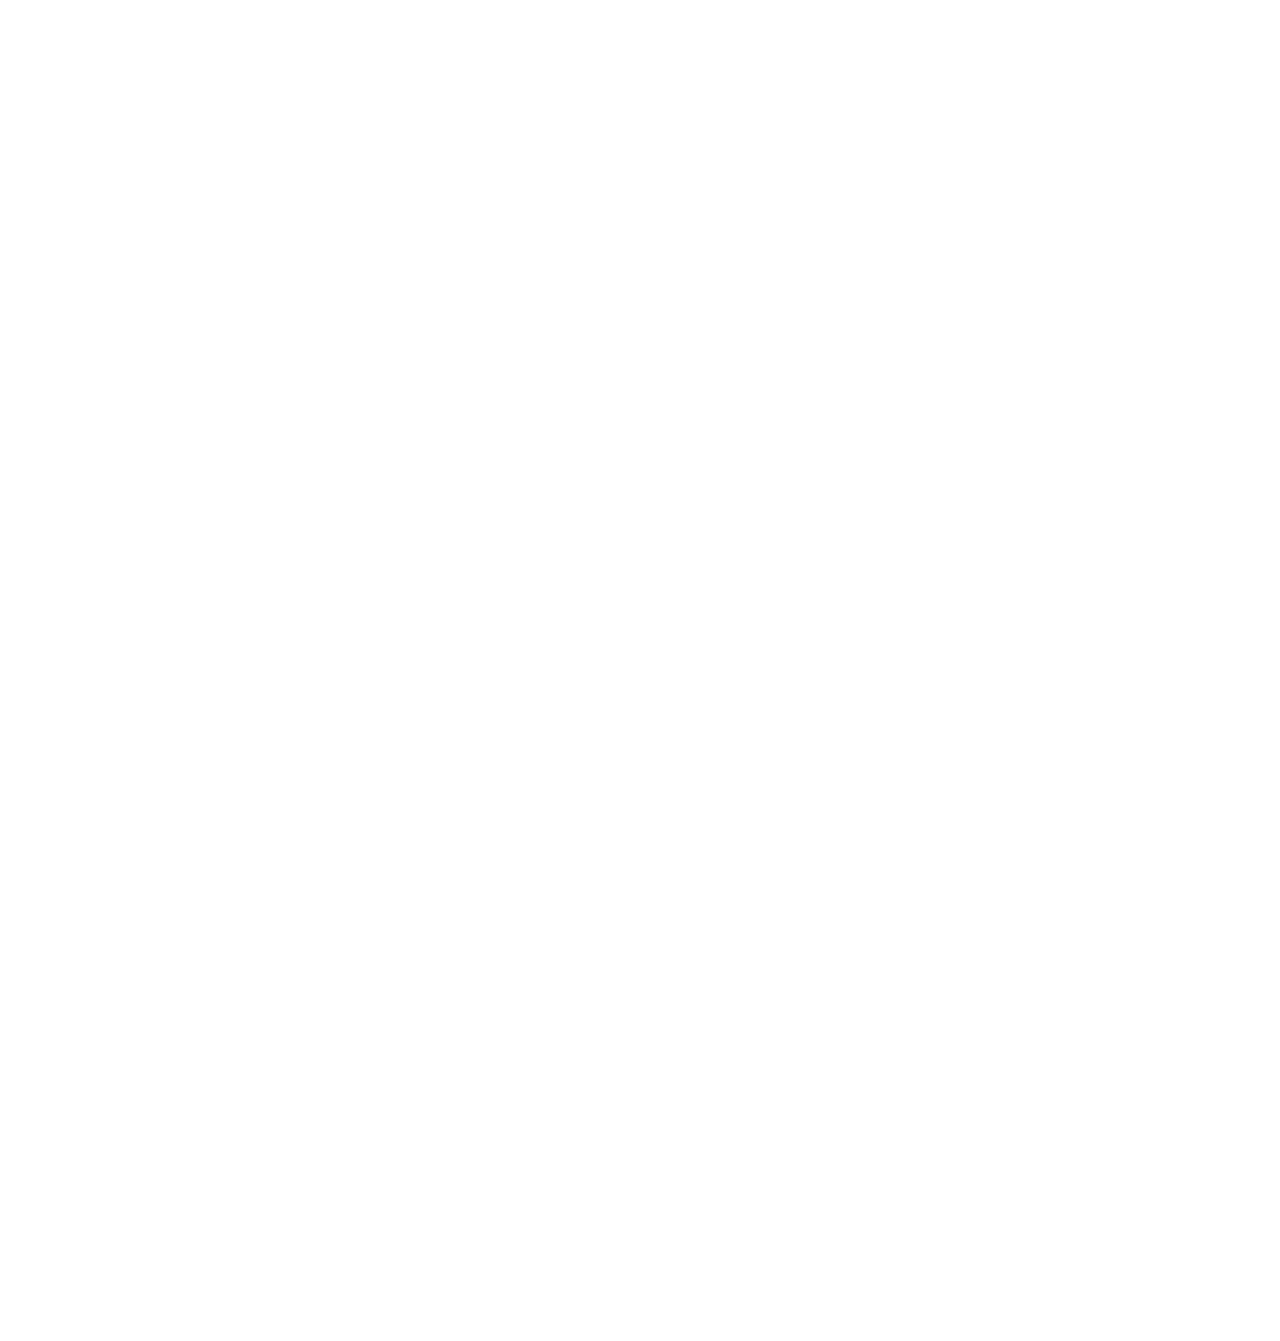
==== commit 75f596db: "edit text" ====
--- a/stage2.html
+++ b/stage2.html
@@ -12,26 +12,36 @@
     <div id="justin-letter"></div>
     <div id="text-letter">
       <p>
-      asdasdasddaasdasdasdasd<br>
-      asdasdasddaasdasdasdasd<br>
-      asdasddasddsasssssssssssssssdddddddddddddddddddddd<br>
-      asdasdasddaasdasdasdasd<br>
-      asdasdasddaasdasdasdasd<br>
-      asdasdasddaasdasdasdasd<br>
-      asdasdasddaasdasdasdasd<br>
-      asdasdasddaasdasdasdasd<br>
-      asdasdasddaasdasdasdasd<br>
-      asdasdasddaasdasdasdasd<br>
-      asdasdasddaasdasdasdasd<br>
-      asdasdasddaasdasdasdasd<br>
-      asdasdasddaasdasdasdasd<br>
-      asdasdasddaasdasdasdasd<br>
-      asdasdasddaasdasdasdasd<br>
-      asdasdasddaasdasdasdasd<br>
-      asdasdasddaasdasdasdasd<br>
-      asdasdasddaasdasdasdasd<br>
-      asdasdasddaasdasdasdasd<br>
-      asdasdasddaasdasdasdasd<br>
+      <br>
+      OMG, I can't even believe I'm writing this letter to you! You're like<br>
+      the coolest person on the planet, and I'm your biggest fan ever!!!!1<br>
+      I just had to tell you how totally amazing you are since leaving<br>
+      *NSYNC and going solo! Your voice is seriously out of this world!<br>
+      When you sang with *NSYNC, you always stood out. But now that<br>
+      you're doing your own thing, it's like you're on a whole new level!<br>
+      Your songs like "Like I Love You" and "Cry Me a River" are on repeat<br>
+      in my CD player. They're so fresh and different, and your talent <br>
+      shines through like crazy.<br>
+      <br>
+      I love how you've explored different music styles. Your solo stuff has<br>
+      this cool R&B vibe that I can't get enough of. And let's not even talk<br>
+      about your dance moves—they're out of this world! You're seriously the<br>
+      best singer, dancer, and actor all in one! Is there anything you can't do?<br>
+      <br>
+      And can I just say, your fashion is on point! You've totally left the<br>
+      boy-band style behind and embraced a more grown-up and stylish look.<br>
+      Oh boy, you're a total fashion icon!<br>
+      Your sense of fashion is out of this world. From those iconic denim<br>
+      outfits to your sleek suits, you always look so dapper and cool.<br>
+      But you know what my absolute favorite thing about your look is?<br>
+      Your blond curls!!!<br>
+      Those curls are simply mesmerizing. They give you this effortlessly<br>
+      cool and carefree vibe. Whenever I see you rocking those blond locks,<br>
+      I can't help but smile. They suit you so perfectly and add an extra<br>
+      touch of charm to your already handsome face.<br>
+      You're totally rocking it, Justin!<br>
+
+      
     </p>
     </div>
     <script src="script2.js"></script>
--- a/style.css
+++ b/style.css
@@ -2,20 +2,7 @@
     height: 6141px;
     width: 100vw;
   }
-  
-  #letter {
-    position: relative;
-    top: 50%;
-    width: 70%;
-    padding: 50px;
-    border: 3px dashed orange;
-    column-count: 3;
-    column-gap: 2rem;
-    margin: 0 auto;
-    line-height: 1.2;
-    padding: 20px;
-    white-space: pre-wrap;
-  }
+
 
   #justin-letter {
     top: 0;
@@ -52,14 +39,27 @@
   }
 
   #text-letter {
-    font-size: 30px;
-    font-family: "Microsoft Sans Serif";
-    height: 56%;
+    font-size: 27px;
+    font-family: "Microsoft Sans Serif", sans-serif;
+    height: 55%;
     overflow-y: scroll;
     overflow-x: hidden;
     top: 2600px;
     left: 24%;
     width: 51%;
+    z-index: 3;
+    position: absolute;
+  }
+
+  #text-letter-2 {
+    font-size: 27px;
+    font-family: "Microsoft Sans Serif", sans-serif;
+    height: 82%;
+    overflow-y: scroll;
+    overflow-x: hidden;
+    top: 1600px;
+    left: 6%;
+    width: 37%;
     z-index: 3;
     position: absolute;
   }
